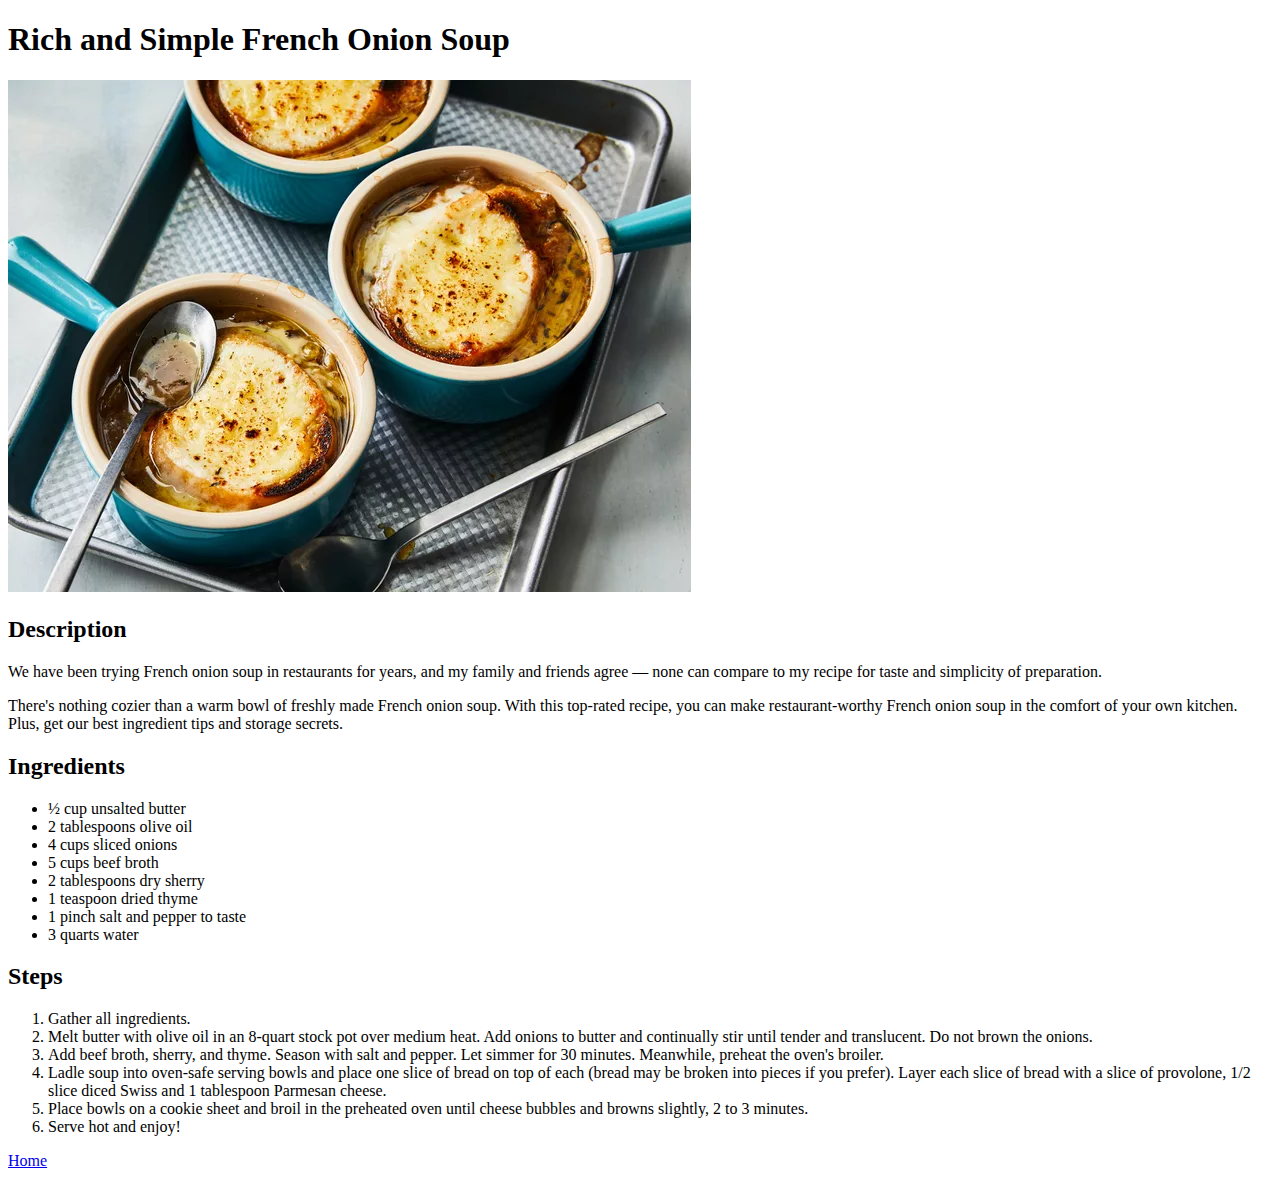
==== recipes/french-onion-soup.html @ d498f4a7 "Basic Structure of The Site in HTML." ====
<!DOCTYPE html>
<html lang="en">
<head>
    <meta charset="UTF-8">
    <meta name="viewport" content="width=device-width, initial-scale=1.0">
    <title>Document</title>
</head>
<body>
    <h1>Rich and Simple French Onion Soup</h1>
    <img src="../img/french-onion-soup.webp" alt="A picture of french onion soup">

    <h2>Description</h2>
    <p>
        We have been trying French onion soup in restaurants for years, and my family and friends agree — none can compare to my recipe for taste and simplicity of preparation.
    </p>
    <p>
        There's nothing cozier than a warm bowl of freshly made French onion soup. With this top-rated recipe, you can make restaurant-worthy French onion soup in the comfort of your own kitchen. Plus, get our best ingredient tips and storage secrets.
    </p>

    <h2>Ingredients</h2>
    <ul>
        <li>
            ½ cup unsalted butter
        </li>
        <li>
            2 tablespoons olive oil
        </li>
        <li>
            4 cups sliced onions
        </li>
        <li>
            5 cups beef broth
        </li>
        <li>
            2 tablespoons dry sherry
        </li>
        <li>
            1 teaspoon dried thyme
        </li>
        <li>
            1 pinch salt and pepper to taste
        </li>
        <li>
            3 quarts water
        </li>
    </ul>
    
    <h2>Steps</h2>
    <ol>
        <li>
            Gather all ingredients.
        </li>
        <li>
            Melt butter with olive oil in an 8-quart stock pot over medium heat. Add onions to butter and continually stir until tender and translucent. Do not brown the onions.
        </li>
        <li>
            Add beef broth, sherry, and thyme. Season with salt and pepper. Let simmer for 30 minutes. Meanwhile, preheat the oven's broiler.
        </li>
        <li>
            Ladle soup into oven-safe serving bowls and place one slice of bread on top of each (bread may be broken into pieces if you prefer). Layer each slice of bread with a slice of provolone, 1/2 slice diced Swiss and 1 tablespoon Parmesan cheese.
        </li>
        <li>
            Place bowls on a cookie sheet and broil in the preheated oven until cheese bubbles and browns slightly, 2 to 3 minutes.
        </li>
        <li>
            Serve hot and enjoy!
        </li>
    </ol>

    <a href="../index.html">Home</a>
</body>
</html>
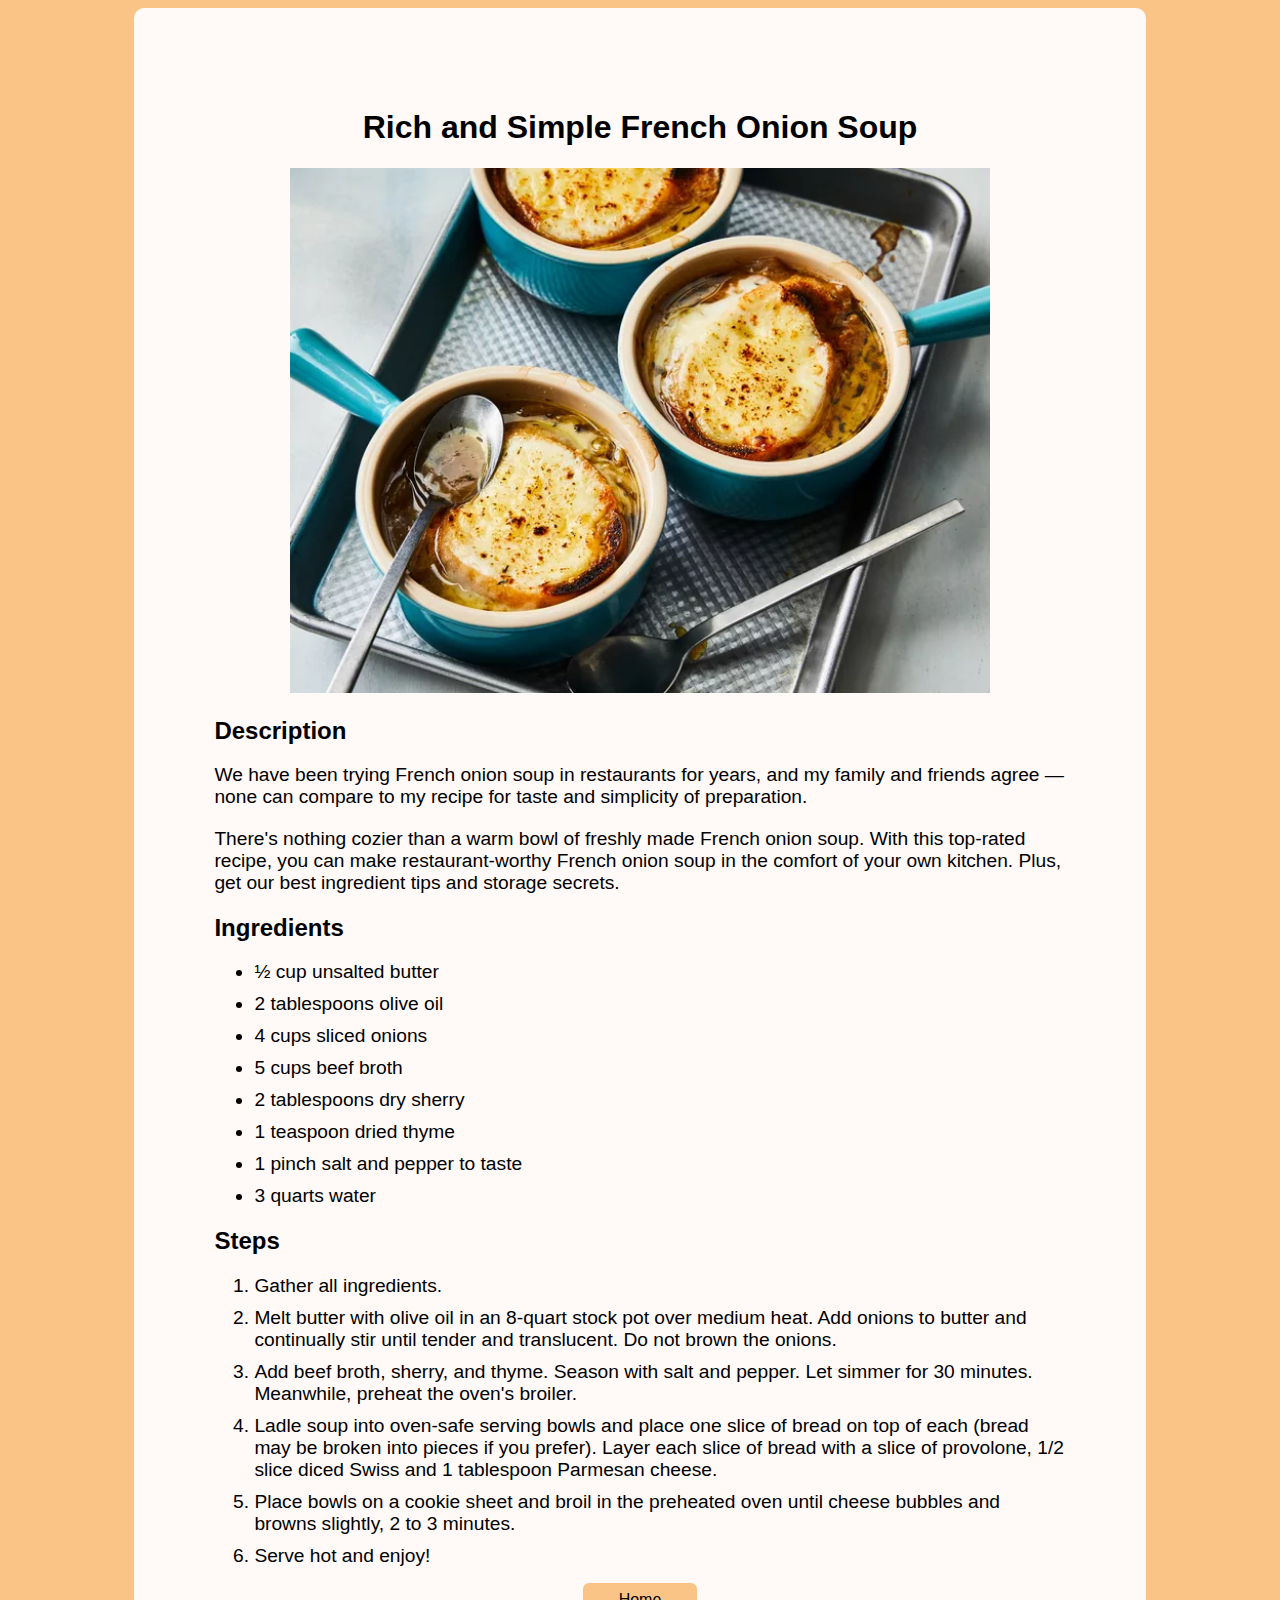
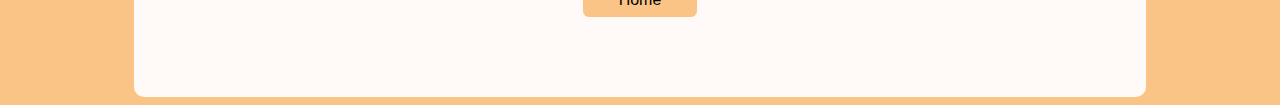
==== commit 18f90597: "Edit the style of the soup recipe." ====
--- a/recipes/french-onion-soup.html
+++ b/recipes/french-onion-soup.html
@@ -4,69 +4,75 @@
     <meta charset="UTF-8">
     <meta name="viewport" content="width=device-width, initial-scale=1.0">
     <title>Document</title>
+    <link rel="stylesheet" href="../css/style.css">
 </head>
 <body>
-    <h1>Rich and Simple French Onion Soup</h1>
-    <img src="../img/french-onion-soup.webp" alt="A picture of french onion soup">
-
-    <h2>Description</h2>
-    <p>
-        We have been trying French onion soup in restaurants for years, and my family and friends agree — none can compare to my recipe for taste and simplicity of preparation.
-    </p>
-    <p>
-        There's nothing cozier than a warm bowl of freshly made French onion soup. With this top-rated recipe, you can make restaurant-worthy French onion soup in the comfort of your own kitchen. Plus, get our best ingredient tips and storage secrets.
-    </p>
-
-    <h2>Ingredients</h2>
-    <ul>
-        <li>
-            ½ cup unsalted butter
-        </li>
-        <li>
-            2 tablespoons olive oil
-        </li>
-        <li>
-            4 cups sliced onions
-        </li>
-        <li>
-            5 cups beef broth
-        </li>
-        <li>
-            2 tablespoons dry sherry
-        </li>
-        <li>
-            1 teaspoon dried thyme
-        </li>
-        <li>
-            1 pinch salt and pepper to taste
-        </li>
-        <li>
-            3 quarts water
-        </li>
-    </ul>
+    <div class="wrapper">
+        
+        <div class="center">
+            <h1>Rich and Simple French Onion Soup</h1>
+            <img class="img" src="../img/french-onion-soup.webp" alt="A picture of french onion soup" width="500px" height="auto">
+        </div>
     
-    <h2>Steps</h2>
-    <ol>
-        <li>
-            Gather all ingredients.
-        </li>
-        <li>
-            Melt butter with olive oil in an 8-quart stock pot over medium heat. Add onions to butter and continually stir until tender and translucent. Do not brown the onions.
-        </li>
-        <li>
-            Add beef broth, sherry, and thyme. Season with salt and pepper. Let simmer for 30 minutes. Meanwhile, preheat the oven's broiler.
-        </li>
-        <li>
-            Ladle soup into oven-safe serving bowls and place one slice of bread on top of each (bread may be broken into pieces if you prefer). Layer each slice of bread with a slice of provolone, 1/2 slice diced Swiss and 1 tablespoon Parmesan cheese.
-        </li>
-        <li>
-            Place bowls on a cookie sheet and broil in the preheated oven until cheese bubbles and browns slightly, 2 to 3 minutes.
-        </li>
-        <li>
-            Serve hot and enjoy!
-        </li>
-    </ol>
-
-    <a href="../index.html">Home</a>
+        <h2>Description</h2>
+        <p>
+            We have been trying French onion soup in restaurants for years, and my family and friends agree — none can compare to my recipe for taste and simplicity of preparation.
+        </p>
+        <p>
+            There's nothing cozier than a warm bowl of freshly made French onion soup. With this top-rated recipe, you can make restaurant-worthy French onion soup in the comfort of your own kitchen. Plus, get our best ingredient tips and storage secrets.
+        </p>
+    
+        <h2>Ingredients</h2>
+        <ul>
+            <li>
+                ½ cup unsalted butter
+            </li>
+            <li>
+                2 tablespoons olive oil
+            </li>
+            <li>
+                4 cups sliced onions
+            </li>
+            <li>
+                5 cups beef broth
+            </li>
+            <li>
+                2 tablespoons dry sherry
+            </li>
+            <li>
+                1 teaspoon dried thyme
+            </li>
+            <li>
+                1 pinch salt and pepper to taste
+            </li>
+            <li>
+                3 quarts water
+            </li>
+        </ul>
+        
+        <h2>Steps</h2>
+        <ol>
+            <li>
+                Gather all ingredients.
+            </li>
+            <li>
+                Melt butter with olive oil in an 8-quart stock pot over medium heat. Add onions to butter and continually stir until tender and translucent. Do not brown the onions.
+            </li>
+            <li>
+                Add beef broth, sherry, and thyme. Season with salt and pepper. Let simmer for 30 minutes. Meanwhile, preheat the oven's broiler.
+            </li>
+            <li>
+                Ladle soup into oven-safe serving bowls and place one slice of bread on top of each (bread may be broken into pieces if you prefer). Layer each slice of bread with a slice of provolone, 1/2 slice diced Swiss and 1 tablespoon Parmesan cheese.
+            </li>
+            <li>
+                Place bowls on a cookie sheet and broil in the preheated oven until cheese bubbles and browns slightly, 2 to 3 minutes.
+            </li>
+            <li>
+                Serve hot and enjoy!
+            </li>
+        </ol>
+    
+        <a href="../index.html" class="button">Home</a>
+    </div>
 </body>
 </html>--- a/css/style.css
+++ b/css/style.css
@@ -0,0 +1,45 @@
+
+*{
+    color: rgb(0, 0, 0);
+    font-family: Arial, Helvetica, sans-serif;
+}
+
+body{
+    background-color: rgb(250, 196, 134);
+}
+
+.wrapper{
+    margin: auto 10%;
+    background-color: rgb(255, 249, 248);
+    padding: 80px;
+    border-radius: 10px;
+}
+
+.center {
+    text-align: center;
+}
+
+.img {
+    width: 100%;
+    max-width: 700px;
+    height: auto;
+}
+
+li{
+    margin: 10px auto;
+}
+
+li, p{
+    font-size: larger;
+}
+
+.button{
+    padding: 8px 32px;
+    margin: 0px auto;
+    background-color: rgb(250, 196, 134);
+    border-radius: 6px;
+    text-decoration: none;
+    display: block;
+    width: 50px;
+    text-align: center;
+}